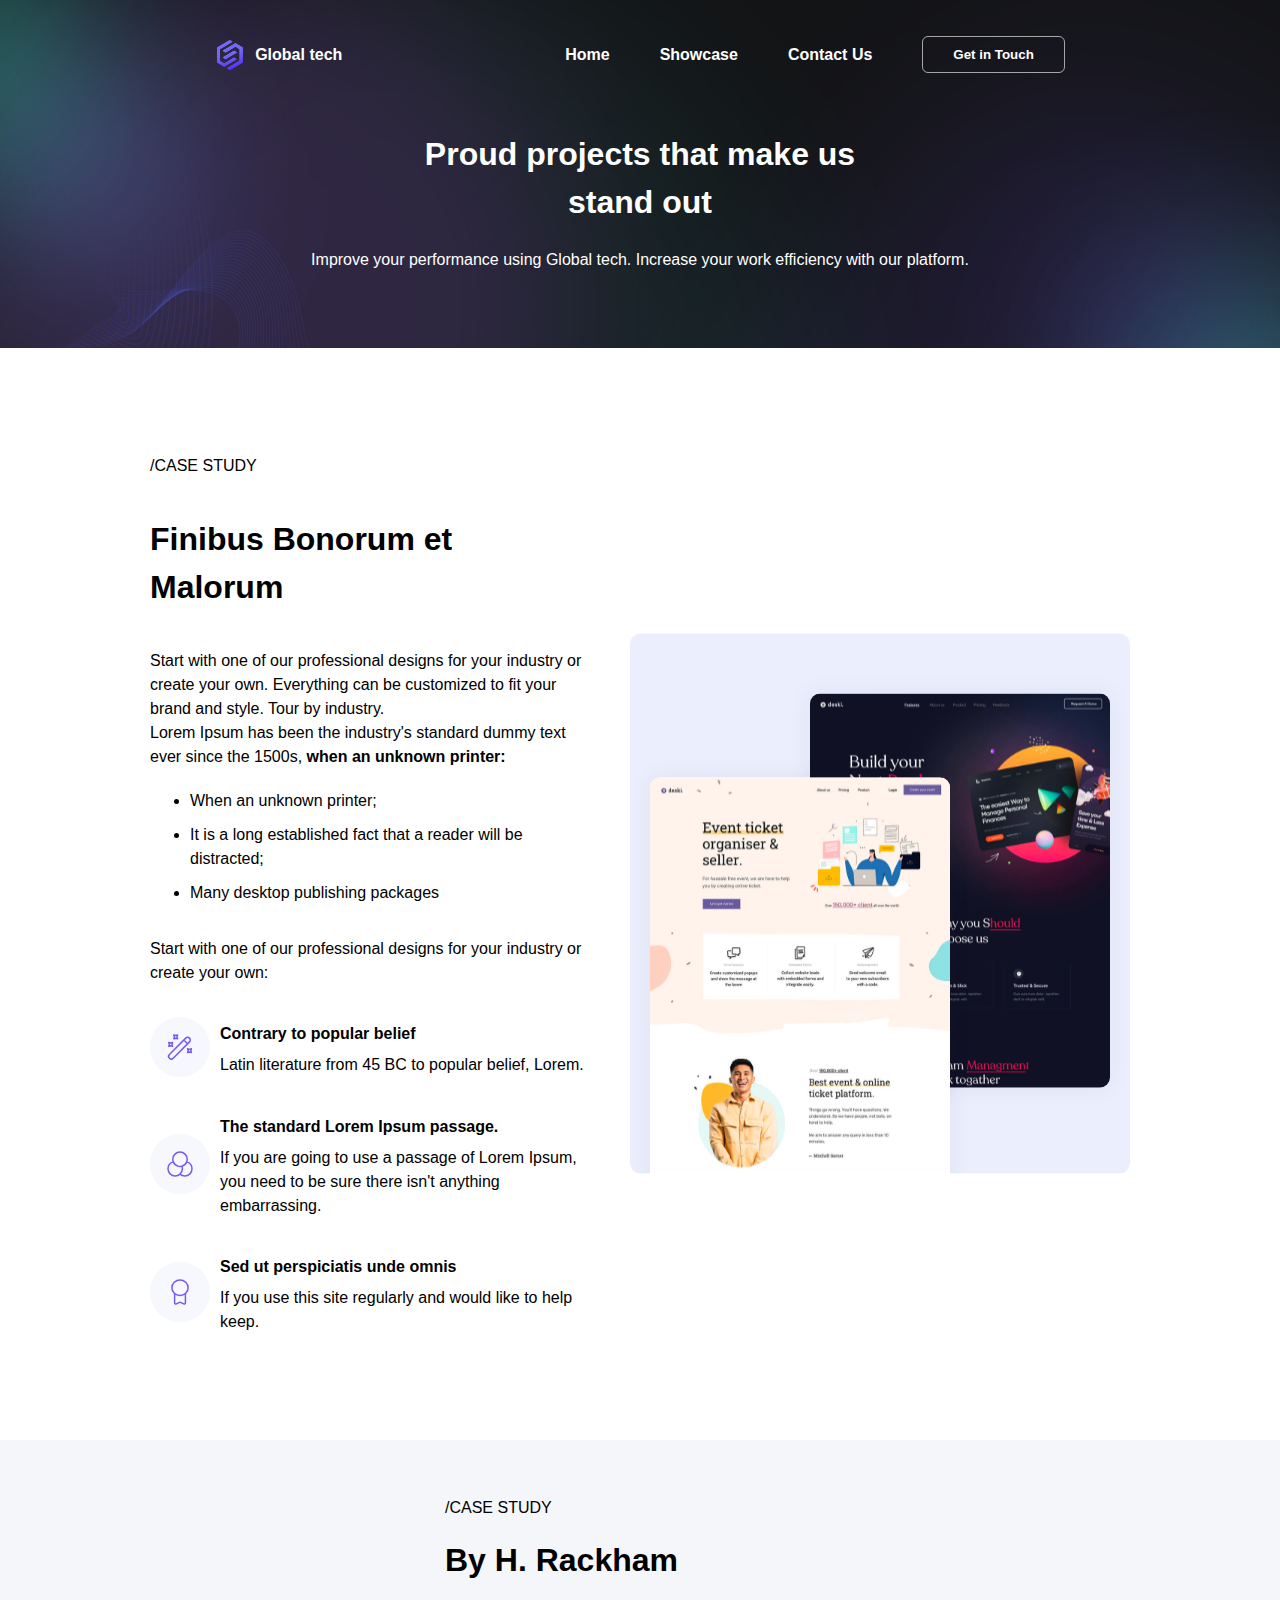
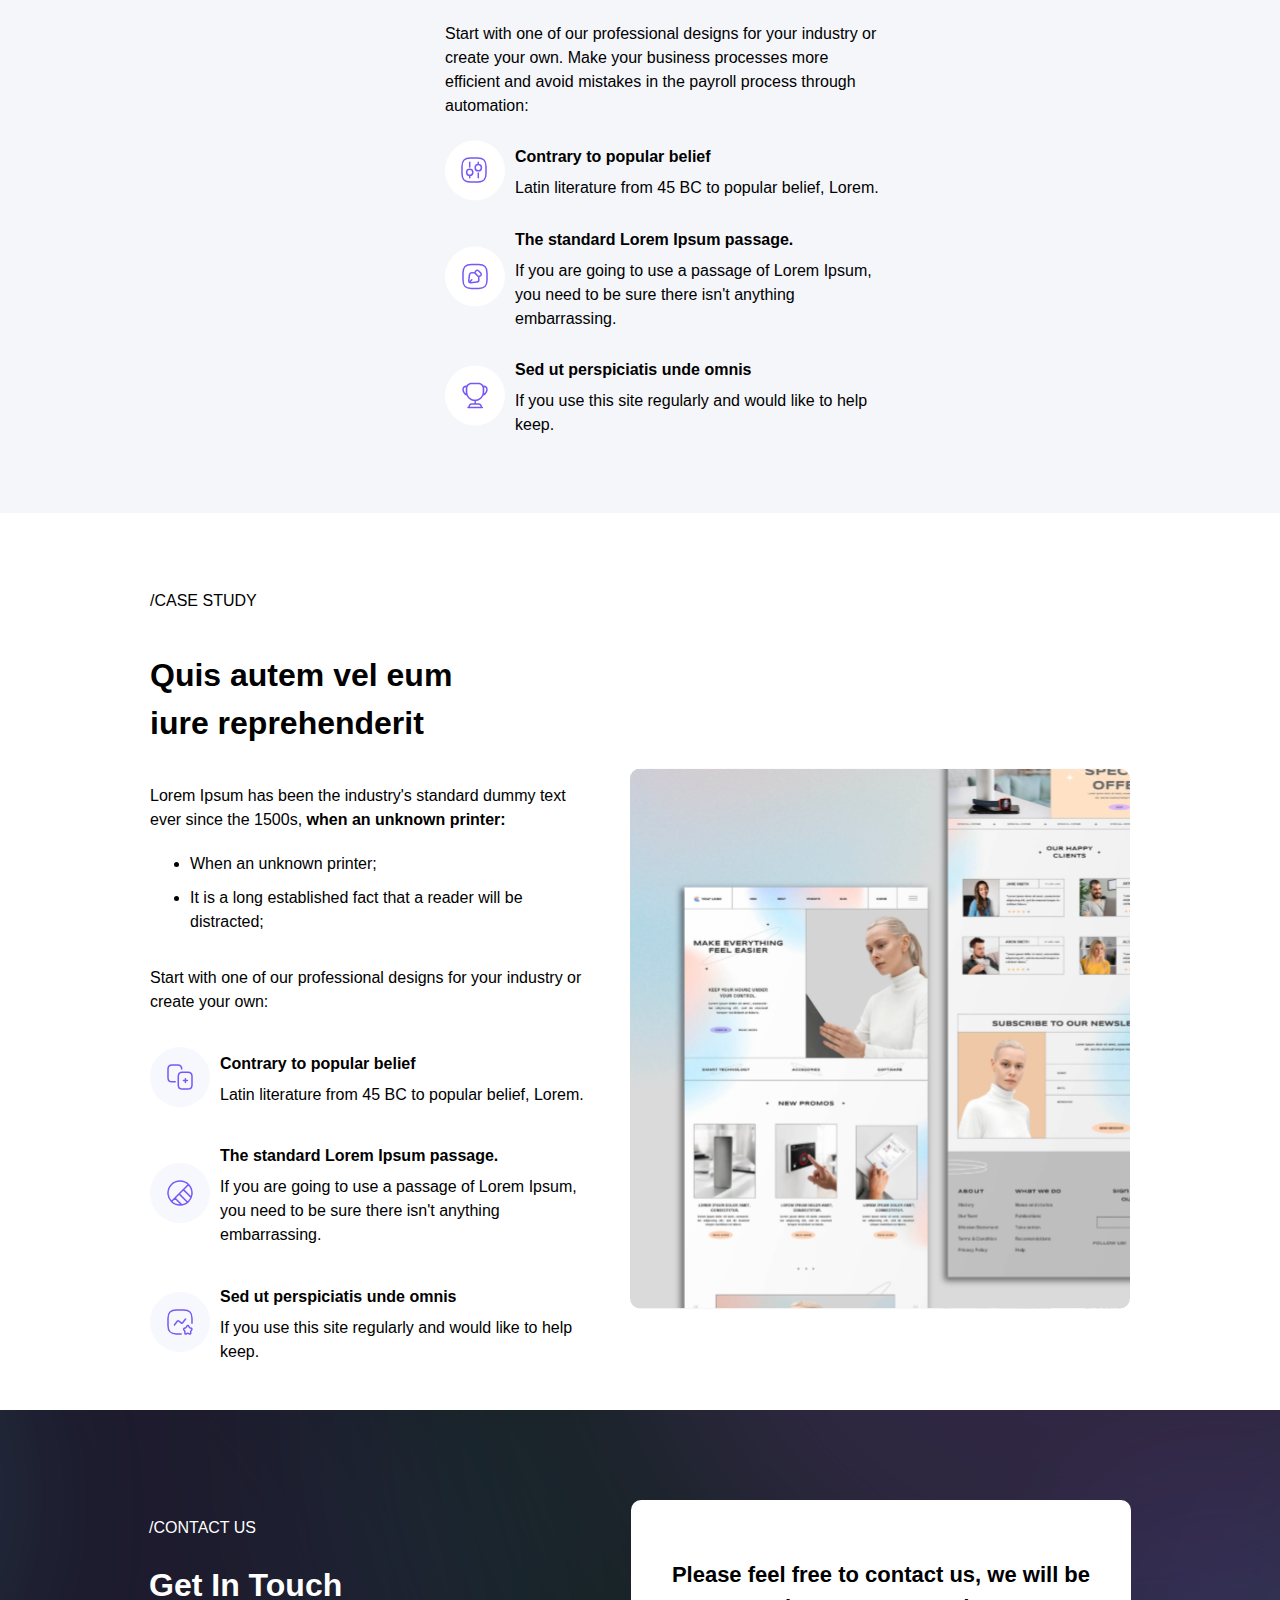
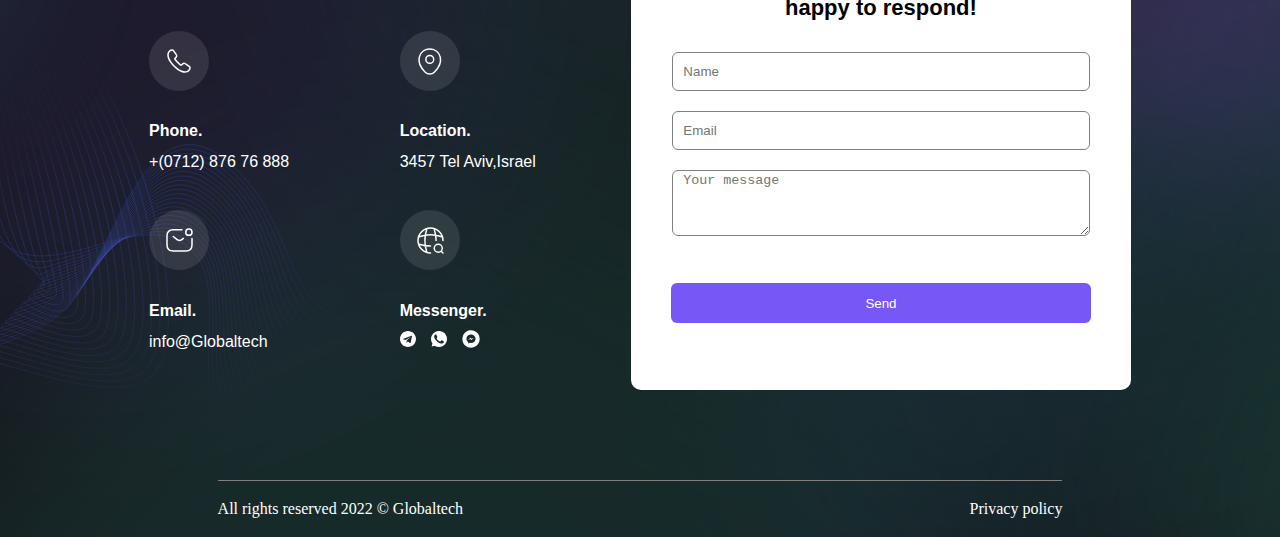
==== showcase.html @ 08240968 "added showcase.html" ====
<!doctype html>
<html lang="en">
<head>
    <meta charset="UTF-8">
    <meta name="viewport"
          content="width=device-width, user-scalable=no, initial-scale=1.0, maximum-scale=1.0, minimum-scale=1.0">
    <meta http-equiv="X-UA-Compatible" content="ie=edge">
    <link rel="stylesheet" href="assets/style.css">
    <title>Global Tech</title>
</head>
<body>
<!--main__page-->
<div class="main ">
    <header class="header">
        <div class="header__logo__icon">
            <div class="header__logo  ">
                <img class="header__logo-svg" src="assets/images/background/logo.svg" alt="logo" />
                <div class="header__logo-text">Global tech</div>
            </div>
            <img class="header__icon" src="assets/images/icons/icon_hamburger.svg" onclick="header__icon()" alt="menu icon">
        </div>

        <nav  class="header__nav">
            <ul id="header__menu" class="header__menu">
                <li class="header__menu__item"><a href="index.html">Home</a></li>
                <li class="header__menu__item" ><a href="showcase.html">Showcase</a></li>
                <li class="header__menu__item">Contact Us</li>
                <li  class="header__menu__item"> <button class="header__button">
                    Get in Touch
                </button></li>
            </ul>

        </nav>
    </header>
     <div class="main__page">
         <div class="main__page__title">
             <h1 >
                 Proud projects that make us stand out
             </h1>
         </div>
         <p class="main__page__text">
             Improve your performance using Global tech. Increase your work efficiency with our platform.
         </p>
     </div>
</div>
<!--case__study__page-->
<div class="case-study">
    <div class="case-study__content__first">
        <p class="case-study__content__first__head"> /CASE STUDY</p>
        <h1 class="case-study__content__first__title">Finibus Bonorum et Malorum</h1>
    </div>
    <div class="case-study__block">
        <div class="case-study__content">
            <div class="case-study__content__text">
                <p>Start with one of our professional designs for your industry or create your own. Everything can be customized to fit your brand and style. Tour by industry.
                    <br>Lorem Ipsum has been the industry's standard dummy text ever since the 1500s, <strong>when an unknown printer:</strong>
                </p>
                <ul>
                    <li>When an unknown printer;</li>
                    <li>It is a long established fact that a reader will be distracted;</li>
                    <li>Many desktop publishing packages</li>
                </ul>
            </div>
            <div class="case-study__content__second">
                <p class="case-study__content__second__text">Start with one of our professional designs for your industry or create your own:</p>
                <div class="case-study__content__second__item">
                    <img class="case-study__icon__svg" src="assets/images/icons/icon_7.svg" alt="icon" />
                    <div class="case-study__content__second__item__text">
                        <h4>Contrary to popular belief</h4>
                        <p>Latin literature from 45 BC to popular belief, Lorem.</p>
                    </div>
                </div>
                <div class="case-study__content__second__item">
                    <img class="case-study__icon__svg" src="assets/images/icons/icon_8.svg" alt="icon" />
                    <div class="case-study__content__second__item__text">
                        <h4>The standard Lorem Ipsum passage.</h4>
                        <p>If you are going to use a passage of Lorem Ipsum, you need to be sure there isn't anything embarrassing.</p>
                    </div>
                </div>
                <div class="case-study__content__second__item">
                    <img class="case-study__icon__svg" src="assets/images/icons/icon_9.svg" alt="icon" />
                    <div class="case-study__content__second__item__text">
                        <h4>Sed ut perspiciatis unde omnis</h4>
                        <p>If you use this site regularly and would like to help keep.</p>
                    </div>
                </div>
            </div>
        </div>
        <div class="case-study__svg">
            <object data="assets/images/pictures/picture_1.svg" type="image/svg+xml"></object>
        </div>
    </div>
</div>
<div class="case-study__2">
    <div class="case-study__2__content__first__mobile">
        <p class="case-study__2__content__first__head"> /CASE STUDY</p>
        <h1 class="case-study__2__content__first__title">By H. Rackham</h1>
    </div>
    <div class="case-study__2__block">
        <div class="case-study__2__svg">
            <object data="assets/images/pictures/picture_3.svg" type="image/svg+xml"></object>
        </div>

        <div class="case-study__2__content">
            <div class="case-study__2__content__first">
                <p class="case-study__2__content__first__head"> /CASE STUDY</p>
                <h1 class="case-study__2__content__first__title">By H. Rackham</h1>
            </div>
            <div class="case-study__2__content__second">
                <p class="case-study__2__content__second__text"> Start with one of our professional designs for your industry or create your own. Make your business processes more efficient and avoid mistakes in the payroll process through automation:</p>
                <div class="case-study__2__content__second__item">
                    <img class="case-study__2__icon__svg" src="assets/images/icons/icon_13.svg" alt="icon" />
                    <div class="case-study__2__content__second__item__text">
                        <h4>Contrary to popular belief</h4>
                        <p>Latin literature from 45 BC to popular belief, Lorem.</p>
                    </div>
                </div>
                <div class="case-study__2__content__second__item">
                    <img class="case-study__2__icon__svg" src="assets/images/icons/icon_14.svg" alt="icon" />
                    <div class="case-study__2__content__second__item__text">
                        <h4>The standard Lorem Ipsum passage.</h4>
                        <p>If you are going to use a passage of Lorem Ipsum, you need to be sure there isn't anything embarrassing.</p>
                    </div>
                </div>
                <div class="case-study__2__content__second__item">
                    <img class="case-study__2__icon__svg" src="assets/images/icons/icon_15.svg" alt="icon" />
                    <div class="case-study__2__content__second__item__text">
                        <h4>Sed ut perspiciatis unde omnis</h4>
                        <p>If you use this site regularly and would like to help keep.</p>
                    </div>
                </div>
            </div>
        </div>

    </div>
</div>
<div class="case-study__3">
    <div class="case-study__3__content__first">
        <p class="case-study__3__content__first__head"> /CASE STUDY</p>
        <h1 class="case-study__3__content__first__title">Quis autem vel eum iure reprehenderit</h1>
    </div>
    <div class="case-study__3__block">
        <div class="case-study__3__content">
            <div class="case-study__3__content__text">
                <p>Lorem Ipsum has been the industry's standard dummy text ever since the 1500s,<strong> when an unknown printer:</strong>
                </p>
                <ul>
                    <li>When an unknown printer;</li>
                    <li>It is a long established fact that a reader will be distracted;</li>
                </ul>
            </div>
            <div class="case-study__3__content__second">
                <p class="case-study__3__content__second__text">Start with one of our professional designs for your industry or create your own:</p>
                <div class="case-study__3__content__second__item">
                    <img class="case-study__3__icon__svg" src="assets/images/icons/icon_10.svg" alt="icon" />
                    <div class="case-study__3__content__second__item__text">
                        <h4>Contrary to popular belief</h4>
                        <p>Latin literature from 45 BC to popular belief, Lorem.</p>
                    </div>
                </div>
                <div class="case-study__3__content__second__item">
                    <img class="case-study__3__icon__svg" src="assets/images/icons/icon_11.svg" alt="icon" />
                    <div class="case-study__3__content__second__item__text">
                        <h4>The standard Lorem Ipsum passage.</h4>
                        <p>If you are going to use a passage of Lorem Ipsum, you need to be sure there isn't anything embarrassing.</p>
                    </div>
                </div>
                <div class="case-study__3__content__second__item">
                    <img class="case-study__3__icon__svg" src="assets/images/icons/icon_12.svg" alt="icon" />
                    <div class="case-study__3__content__second__item__text">
                        <h4>Sed ut perspiciatis unde omnis</h4>
                        <p>If you use this site regularly and would like to help keep.</p>
                    </div>
                </div>
            </div>
        </div>
        <div class="case-study__3__svg">
            <object data="assets/images/pictures/picture_2.svg" type="image/svg+xml"></object>
        </div>
    </div>
</div>
<div class="contact__footer" >
    <div class="contact">
        <div class="contact__content">
            <div class="contact__content__first">
                <p class="contact__content__first__head"> /CONTACT US</p>
                <h1 class="contact__content__first__title">Get In Touch</h1>
            </div>
            <div class="contact__content__second">
                <div class="contact__content__second__item">
                    <img class="contact__icon__svg" src="assets/images/icons/icon_phone.svg" alt="icon" />
                    <div class="contact__content__second__item__text">
                        <h4>Phone.</h4>
                        <p>+(0712) 876 76 888</p>
                    </div>
                </div>
                <div class="contact__content__second__item">
                    <img class="contact__icon__svg" src="assets/images/icons/icon_location.svg" alt="icon" />
                    <div class="contact__content__second__item__text">
                        <h4>Location.</h4>
                        <p>3457 Tel Aviv,Israel</p>
                    </div>
                </div>
                <div class="contact__content__second__item">
                    <img class="contact__icon__svg" src="assets/images/icons/icon_email.svg" alt="icon" />
                    <div class="contact__content__second__item__text">
                        <h4>Email.</h4>
                        <p>info@Globaltech</p>
                    </div>
                </div>
                <div class="contact__content__second__item">
                    <img class="contact__icon__svg" src="assets/images/icons/icon_messenger.svg" alt="icon" />
                    <div class="contact__content__second__item__text">
                        <h4>Messenger.</h4>
                        <div class="contact__content__second__item__icons">
                            <img class="contact__content__second__item__icon__svg" src="assets/images/icons/icon_telegram.svg" alt="icon" />
                            <img class="contact__content__second__item__icon__svg" src="assets/images/icons/icon_whatsapp.svg" alt="icon" />
                            <img class="contact__content__second__item__icon__svg" src="assets/images/icons/icon_facebook.svg" alt="icon" />

                        </div>
                    </div>
                </div>

            </div>
        </div>
        <div class="contact__form">
            <h2 class="contact__form__title">Please feel free to contact us, we will be happy to respond!</h2>
            <div class="contact__form__group">
                <input type="text" id="name" class="contact__form__input" placeholder="Name">
            </div>
            <div class="contact__form__group">
                <input type="email" id="email" class="contact__form__input" placeholder="Email">
            </div>
            <div class="contact__form__group">
                <textarea id="message" class="contact__form__input contact__form__textarea" placeholder="Your message"></textarea>
            </div>
            <button class="contact__form__button">Send</button>
        </div>

    </div>
    <div class="footer__content">
        <div class="footer__content__left">
            <p>All rights reserved 2022 © Globaltech</p>
        </div>
        <div class="footer__content__right">
            <p>Privacy policy</p>
        </div>
    </div>
</div>
<script>
    var headerMenu = document.getElementById("header__menu")
    updateMenuDisplay();
    function header__icon() {
        headerMenu.style.display = headerMenu.style.display === "none" ? "flex" : "none";
    }
    function updateMenuDisplay() {
        if (window.innerWidth <= 768) {
            headerMenu.style.display = "none";
        } else {
            headerMenu.style.display = "flex";
        }
    }
    window.addEventListener("resize", updateMenuDisplay);

</script>
</body>
</html>
---- assets/style.css ----
:root {
    --font-family: "Gilroy", sans-serif;
    color: white;
}

body {
    margin: auto;
    color: white;
    font-weight: 700;
    font-style: normal;
    line-height: 1.5;
}
.header{
    margin-top: 20px;
    display: flex;
    align-items: center;

}
.header__menu__item a {
    color: white;
    text-decoration: none;
}

.header__nav{
    display: flex;
}
.header__icon{
    display: none;
}
.header__nav ul {
    list-style-type: none;
}

.header__menu{
    display: flex;
    gap: 50px;
    flex-wrap: wrap;
    text-align: center;
    align-items: center;
}
.header__logo {
    display: flex;
    gap: 10px;
    height: 30px;
    margin-right: 180px;

}

.header__logo-svg {

    width: 30px;

}

.header__logo-text {
    width: 90px;
    margin: auto;
}

.header__button{
    cursor: pointer;
    border-radius: 6px;
    border: 1px solid rgba(255, 255, 255, 0.62);
    background-color: transparent;
    font-weight: 700;
    padding: 10px 30px 10px 30px ;
    color: white;
}



.header__button:hover {
    color: #4B379E;
    border-color: #4B379E;
}
/*-------------------------------------------------------------------------------------------*/

.banner{
    font-family: var(--font-family);
    background-image: url('images/background/background_main.svg');
    display: flex;
    flex-direction: column;
    flex-wrap: wrap;
    justify-content: center;
    align-items: center;
    background-repeat: no-repeat;
    background-size: cover;
}
.banner__content{
    margin-top: 20px;
    text-align: center;
}
.banner__content__title{
    width: 500px;
    margin: 0 auto;
    text-align: center;
}

.banner__content_text{
    font-weight: normal;
}

.banner__buttons button {
    border: none;
    margin: 30px 30px 50px 30px;
    border-radius: 6px;
    width: 170px;
    height: 40px;

}

.banner__buttons__first{
    cursor: pointer;
    background-color: #7758f6;
    color: white;
}
.banner__buttons__first:hover{
    color: white;
    background-color: #4B379E;

}
.banner__buttons__second{
    cursor: pointer;
    background-color: #585565;
    color: white;

}
.banner__buttons__second:hover{
    border: 1px solid white ;
}
.banner__dashboard__small object{
    display: none;
}
/*-------------------------------------------------------------------------------------------*/

.company__logo {
    display: flex;
    justify-content: center;
    align-items: center;
    overflow: auto; /* Enable scrolling */
}
.company__logo__svg  {
    width: 168px;
    height: 130px;
    max-width: 100%;

}
/*-------------------------------------------------------------------------------------------*/

.features{
    color: black;
    font-family: var(--font-family);
    display: flex;
    justify-content: center;
    align-items: center;
    flex-wrap: wrap;
    background-image: url('images/background/vector1.svg');
    background-repeat: no-repeat;
    padding: 100px;
}
.features__content{
    width: 440px;
    display: flex;
    justify-content: center;
    align-items: center;
    flex-direction: column;
}

.features__content__first__head{
    font-weight: normal;
}
.features__content__first__text{
    font-weight: normal;
}
.features__content__first__title{

    color: black;
}
.features__content__second{
    flex-direction: column;
    display: flex;
    justify-content: center;
    align-items: center;
    font-weight: normal;
}
.features__content__second__item {
    display: flex;
    align-items: center;
    gap: 10px;

}
.features__content__second__item p{

    display: flex;
    gap: 15px;
    margin-top: -14px;
}
.features__phone object{
    width: 80%;
}
/*-------------------------------------------------------------------------------------------*/

.statistics{
    padding: 90px;
    color: white;
    font-family: var(--font-family);
    display: flex;
    flex-direction: column;
    justify-content: center;
    align-items: center;
    flex-wrap: wrap;
    background-image: url('images/background/background_statistics.svg');
    background-repeat: no-repeat;
    background-size: cover;
}
.statistics__content{
    text-align: center;

}
.statistics__content__title{
    width: 80%;
    margin: auto;
}
.statistics__content_text{
    font-weight: normal;
    width: 60%;
    margin: auto;
}

.statistics__content_text_2{
    font-weight: normal;
    width: 60%;
    margin: auto;
}
.statistics__content__icons{
    margin-top: 40px;
    display: flex;
    gap: 20px;
    flex-wrap: wrap;
    justify-content: center;
}
.statistics__content__icons__item{
    display: flex;
    gap: 20px;
}
.statistics__content__second__item__text__small{
    margin-top: -14px;
    font-weight: normal
}
/*-------------------------------------------------------------------------------------------*/

.data-analysis{
    padding: 90px;
    color: black;
    font-family: var(--font-family);
    display: flex;
    justify-content: center;
    align-items: center;
    flex-wrap: wrap;
    background-image: url('images/background/vector4.svg');
    background-repeat: no-repeat;
    background-position: right;
}

.data-analysis__content {
    width: 440px;
    display: flex;
    justify-content: center;

    flex-direction: column;
    align-items: flex-start
}

.data-analysis__content__first {
    width: 330px;
}

.data-analysis__content__first__head {
    font-weight: normal;
}

.data-analysis__content__first__title {
    color: black;
}

.data-analysis__content__second {
    flex-direction: column;
    display: flex;
    justify-content: center;
    font-weight: normal;
}

.data-analysis__content__second__item {
    display: flex;
    align-items: center;
    gap: 10px;
}
.data-analysis__content__second__item__text p {
    margin-top: -14px;
}
/*-------------------------------------------------------------------------------*/
.main{
    font-family: var(--font-family);
    background-image: url('images/background/background_main.svg');
    display: flex;
    flex-direction: column;
    flex-wrap: wrap;
    justify-content: center;
    align-items: center;
    background-repeat: no-repeat;
    background-size: cover;
}
.main__page{
    margin-top: 20px;
    text-align: center;
    margin-bottom: 60px;
}
.main__page__title{
    width: 500px;
    margin: 0 auto;
    text-align: center;
}

.main__page__text{
    font-weight: normal;
}
/*---------------------------------------------------------------------------*/
.case-study{
    align-content: center;
    padding: 90px;
    color: black;
    font-family: var(--font-family);
    display: flex;
    justify-content: center;
    align-items: flex-start;
    flex-wrap: wrap;
    flex-direction: column;
}

.case-study__content {
    width: 440px;
    display: flex;
    justify-content: center;
    align-items: flex-start;
    flex-direction: column;
}
.case-study__block{
    display: flex;

}
.case-study__content__first {
    width: 330px;
    display: flex;
    flex-direction: column
}

.case-study__content__first__head {
    font-weight: normal;
}

.case-study__content__first__title {
    color: black;
}

.case-study__content__second {
    flex-direction: column;
    display: flex;
    justify-content: center;
    font-weight: normal;
}

.case-study__content__second__item {
    display: flex;
    align-items: center;
    gap: 10px;
}
.case-study__content__text{
    font-weight: normal;
}
.case-study__content__second__item__text p {
    margin-top: -14px;
}
.case-study__svg object{
    margin-left: 40px;

}
.case-study__content__text p {
    margin-bottom: 20px;
}
.case-study__content__text ul li{
    margin-bottom: 10px;
}
/*----------------------------------------------*/
.case-study__2{

    align-content: center;
    color: black;
    font-family: var(--font-family);
    display: flex;
    justify-content: center;
    align-items: flex-end;
    flex-wrap: wrap;
    flex-direction: column;
    margin-bottom: 30px;
    background-size: cover;
    background-image: url('images/background/background_case_study2.svg');
    background-repeat: no-repeat;
}

.case-study__2__content {
    margin-top: -20px;
    width: 440px;
    display: flex;
    justify-content: flex-end;
    align-items: flex-start;
    flex-direction: column;
}
.case-study__2__content__first__mobile{
    display: none;
}
.case-study__2__block{
    margin: 60px;
    display: flex;
    gap: 50px;
}
.case-study__2__content__first {
    width: 330px;
    display: flex;
    flex-direction: column;
    margin-right: 110px;
}

.case-study__2__content__first__head {
    font-weight: normal;
}

.case-study__2__content__first__title {
    margin-top: 0;
    color: black;
}

.case-study__2__content__second {
    flex-direction: column;
    display: flex;
    justify-content: center;
    font-weight: normal;
}

.case-study__2__content__second__item {
    display: flex;
    align-items: center;
    gap: 10px;
    margin-top: -10px;
}
.case-study__2__content__text{
    font-weight: normal;
}
.case-study__2__content__second__item__text p {
    margin-top: -14px;
}

.case-study__2__content__text p {
    margin-bottom: 20px;
}
.case-study__2__content__text ul li{
    margin-bottom: 10px;
}
/*---------------------------------------------------------------------------*/
.case-study__3{
    align-content: center;
    margin-top: 60px;
    color: black;
    font-family: var(--font-family);
    display: flex;
    justify-content: center;
    align-items: flex-start;
    flex-wrap: wrap;
    flex-direction: column;
    margin-bottom: 30px;
}

.case-study__3__content {
    width: 440px;
    display: flex;
    justify-content: center;
    align-items: flex-start;
    flex-direction: column;
}
.case-study__3__block{
    display: flex;

}
.case-study__3__content__first {
    width: 330px;
    display: flex;
    flex-direction: column
}

.case-study__3__content__first__head {
    font-weight: normal;
}

.case-study__3__content__first__title {
    color: black;
}

.case-study__3__content__second {
    flex-direction: column;
    display: flex;
    justify-content: center;
    font-weight: normal;
}

.case-study__3__content__second__item {
    display: flex;
    align-items: center;
    gap: 10px;
}
.case-study__3__content__text{
    font-weight: normal;
}
.case-study__3__content__second__item__text p {
    margin-top: -14px;
}
.case-study__3__svg object{
    margin-left: 40px;

}
.case-study__3__content__text p {
    margin-bottom: 20px;
}
.case-study__3__content__text ul li{
    margin-bottom: 10px;
}
/*-------------------------------------------------------------------------------------------*/

.contact__footer{
    background-image: url('images/background/background_contact.svg');
    background-repeat: no-repeat;
    background-size: cover;
}
.contact{

    padding: 90px;
    font-family: var(--font-family);
    display: flex;
    justify-content: center;

    flex-wrap: wrap;
    margin: auto;

}
.contact__content__second{
    display: flex;
    flex-wrap: wrap;
    justify-content: space-between;
}
.contact__content__second__item {
    width: 48%; /* Adjust the width as needed */
    margin-bottom: 20px; /* Adjust the margin as needed */
}
.contact__content__second__item__text p {
    font-weight: normal;
    margin-top: -14px;
}
.contact__content__second__item__icons{

    display: flex;
    gap: 15px;
    margin-top: -14px;
}
.footer__content {
    border-top: 1px solid gray;
    width: 66%;
    margin: auto;
    display: flex;
    justify-content: space-between;
    align-items: center;
    font-weight: normal;
}

.footer__content__links {
    /* Styles for links or other content in the footer */
}

.footer__content__left {
    text-align: left;
}

.footer__content__right {
    text-align: right;
}

.contact__form {
    text-align: center;
    color: black;
    width: 420px;
    padding: 40px 40px 60px;
    border-radius: 10px;
    background-color: #fff;
}
.contact__form__title{
    font-size: 22px;
}
.contact__content__first__head{
    font-weight: normal;
}
.contact__form__input{
    width: 96%;
    height: 35px;
    margin: 10px 0 10px;
    border-radius: 6px;
    border: solid 1px grey;
    padding-left: 10px;

}
.contact__form__input:focus {
    border-color: #7758f6;
}
.contact__form__textarea {
    min-width: 96%;
    max-width: 96%;
    min-height: 60px;
    max-height: 200px;
    margin: 10px 0 10px;
    border-radius: 6px;
    border: solid 1px gray;
}
.contact__form__input:focus {
    outline: none;
    border: solid 1px #7758f6;
}

.contact__form__button {
    cursor: pointer;
    margin-top: 30px;
    color: white;
    border: none;
    height: 40px;
    width: 100%;
    border-radius: 6px;
    background-color: #7758f6;
}
.contact__form__button:hover {
    color: white;
    background-color: #4B379E;
}
/*-------------------------------------------------------------------------------------------*/

@media only screen and (max-width: 768px) {

    .header {
        width: 90%;
        margin-left: 15px;
        flex-direction: column;
        align-items: start;
        justify-content: flex-start;
    }

    .header__nav {
        margin-top: 20px;
        flex-direction: column;
        align-items: start;
        text-align: left;
    }

    .header__menu {
        align-items: flex-start;
        flex-direction: column;
        gap: 20px;
        display: flex;
        padding-left: 0;
    }

    .header__logo__icon {
        width: 100%;
        align-items: center;
        display: flex;
        justify-content: space-between;

    }

    .header__icon {
        display: block;
        margin-left: auto;
    }

    .header__logo {
        margin-right: 0;
    }

    /*-------------------------------------------------------------------------------------------*/
    .banner {
        font-size: 14px;
        align-items: center;
        height: auto;
        text-align: center;
    }

    .banner__content__title {
        width: auto;
        margin: 0 auto;

    }

    .banner__content_text {
        width: 80%;
        margin: 0 auto;
        text-align: center;
    }

    .banner__buttons {
        margin: 20px;
    }

    .banner__buttons button {
        width: 100%;
        margin: 10px;
    }

    .banner__dashboard object {
        display: none;
    }

    .banner__dashboard__small {
        margin-left: 30px;
    }

    .banner__dashboard__small object {

        display: block;
        width: 100%; /* Set the desired width */
        height: 100%; /* Set the desired height */
    }

    /*-------------------------------------------------------------------------------------------*/
    .features {
        flex-direction: column-reverse;
        background-image: none;
        padding: 30px 0 0 0;
    }
    .features__content__first__title{
        margin: auto;
        text-align: center;
    }
    .features__content__first__head {
        display: none;
    }

    .features__phone object {
        width: 80%; /* Set the desired width */
        margin-left: 30px;
    }

    .features__content {
        font-size: 14px;
        width: 80%;
    }

    /*-------------------------------------------------------------------------------------------*/
    .statistics {
        font-size: 14px;
        padding: 30px 0 0 0;
    }

    .statistics__content_text {
        display: none;
    }

    .statistics__content__icons{
        justify-content: flex-end;
        margin-top: 20px;
        gap: 0;
        margin-bottom: 20px;
    }
    .statistics__content__title {
        font-size: 12px;
        width: 85%;
    }
    .statistics__content_text2{
        font-weight: normal;
        max-width: 60%;
        margin: auto;
    }
    .statistics__content__second__item__text{
        font-size: 12px;
    }
    .statistics__icon__svg{
        width: 30%;
    }
    .statistics__content__second__item__text__small{
        width: 80%;
    }
    /*-------------------------------------------*/
    .data-analysis{
        font-size: 14px;
        padding: 30px 0 0 0;

    }
    .data-analysis__content__first__head{
        display: none;
    }
    .data-analysis__content__first__title{
        text-align: center;
    }
    .data-analysis__content__second__item{
        width: 90%;
        margin: auto;
    }

    .data-analysis__content__second__item img{
        width: 50px;
    }
    .data-analysis__svg object{
        margin: 20px 0 20px 0 ;

        width: 80%;
    }
    /*----------------------------------------------------------------------------------------------*/
    .main {
        font-size: 14px;
        align-items: center;
        height: auto;
        text-align: center;
    }

    .main__page__title {
        width: auto;
        margin: 0 auto;

    }

    .main__page_text {
        width: 80%;
        margin: 0 auto;
        text-align: center;
    }
    /*----------------------------------------------------------------------------------------*/
    .case-study{
        font-size: 14px;
        padding: 30px 0 0 0;

    }
    .case-study__block{
        flex-direction: column;
        display: flex;
        margin: auto;
    }
    .case-study__content{
        width: auto;
        order: 2;

    }
    .case-study__content__first{
        margin: auto;
    }
    .case-study__svg {
        order: 1;
    }
    .case-study__svg object{
        width: 80%;
        text-align: center;
        margin-bottom: 20px;
    }
    .case-study__content__text  {
        width: 90%;
        margin: auto;
    }

    .case-study__content__first__head{
        display: none;
    }
    .case-study__content__first__title{
        text-align: center;
    }
    .case-study__content__second__item{
        width: 90%;
        margin: auto;
    }

    .case-study__content__second__item img{
        width: 50px;
    }

    .case-study__content__second__text{
        width: 90%;
        margin: auto;
    }
    /*---------------------------------------------------------*/
    .case-study__2{
        font-size: 14px;
        padding: 30px 0 0 0;

    }
    .case-study__2__block{
        flex-direction: column;
        display: flex;
        margin: auto;
    }
    .case-study__2__content{
        width: auto;
        order: 2;
        margin-bottom: 40px;
    }
    .case-study__2__content__first{
        display: none;
        margin: auto;
    }
    .case-study__2__svg {
        display: flex;
        justify-content: center;
        order: 1;
    }
    .case-study__2__svg object{

        width: 80%;
        text-align: center;

    }
    .case-study__2__content__first__mobile{
        margin: auto;
        display: block;
    }
    .case-study__2__content__text  {
        width: 90%;
        margin: auto;
    }

    .case-study__2__content__first__head{
        display: none;
    }


    .case-study__2__content__second__item{
        width: 90%;
        margin: auto;
    }

    .case-study__2__content__second__item img{
        width: 50px;
    }

    .case-study__2__content__second__text{
        width: 90%;
        margin: auto;
    }
    /*------------------------------------------------------*/
    .case-study__3{
        font-size: 14px;
        margin-top: 0;

    }
    .case-study__3__block{
        flex-direction: column;
        display: flex;
        margin: auto;
    }
    .case-study__3__content{
        width: auto;
        order: 2;
        margin-bottom: 40px;
    }
    .case-study__3__content__first{
        margin: auto;
    }
    .case-study__3__svg {
        order: 1;
    }
    .case-study__3__svg object{
        width: 80%;
        text-align: center;
        margin-bottom: 20px;
    }
    .case-study__3__content__text  {
        width: 90%;
        margin: auto;
    }

    .case-study__3__content__first__head{
        display: none;
    }
    .case-study__3__content__first__title{
        text-align: center;
    }
    .case-study__3__content__second__item{
        width: 90%;
        margin: auto;
    }

    .case-study__3__content__second__item img{
        width: 50px;
    }

    .case-study__3__content__second__text{
        width: 90%;
        margin: auto;
    }
/* -----------------------------------------------------------------------------------   */
    .contact{

        font-size: 14px;
        padding: 30px 0 0 0;
    }
    .contact__content{
        width: 80%;
    }
    .contact__content__first__head{
        display: none;
    }
    .contact__content__first__title{
        text-align: center;
    }
    .contact__content__second{
        flex-direction: column;
        margin-bottom: 30px;
    }
    .contact__content__second__item{
        display: flex;
        gap: 20px;
        width: 100%;
    }
    .contact__content__second__item__text h4{
        display: flex;
    }
    .contact__form{
        width: 80%;
        padding: 15px 15px 35px;
    }
    .contact__form__input{
        width: 92%;
    }
    .contact__form__textarea{
        min-width: 92%;
        max-width: 92%;
    }
    .contact__form__button{
        margin-top: 20px;
    }
    .footer__content{
        font-size: 14px;
        margin-top: 65px;
        width: 100%;
        height: 80%;
        font-weight: normal;
        flex-direction: column;
    }
    .footer__content__right{

        margin-top: -20px;
    }
}
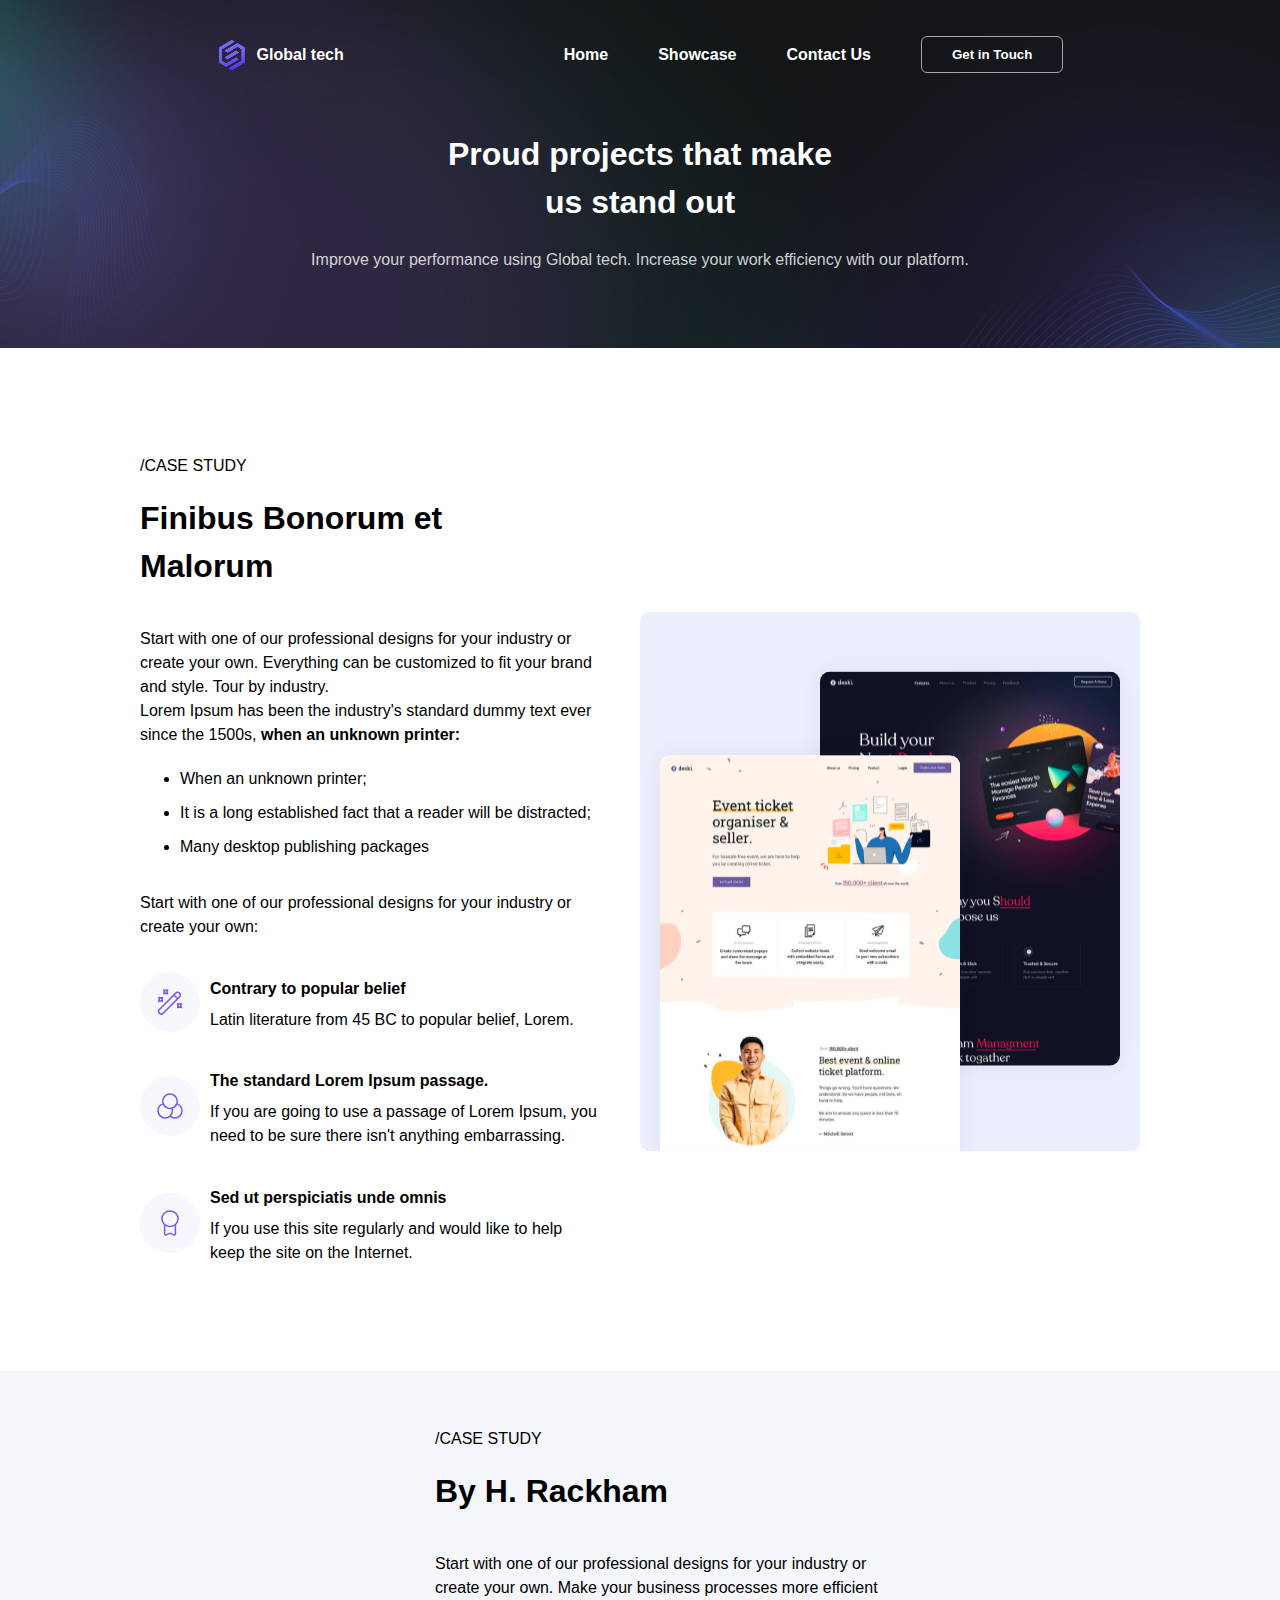
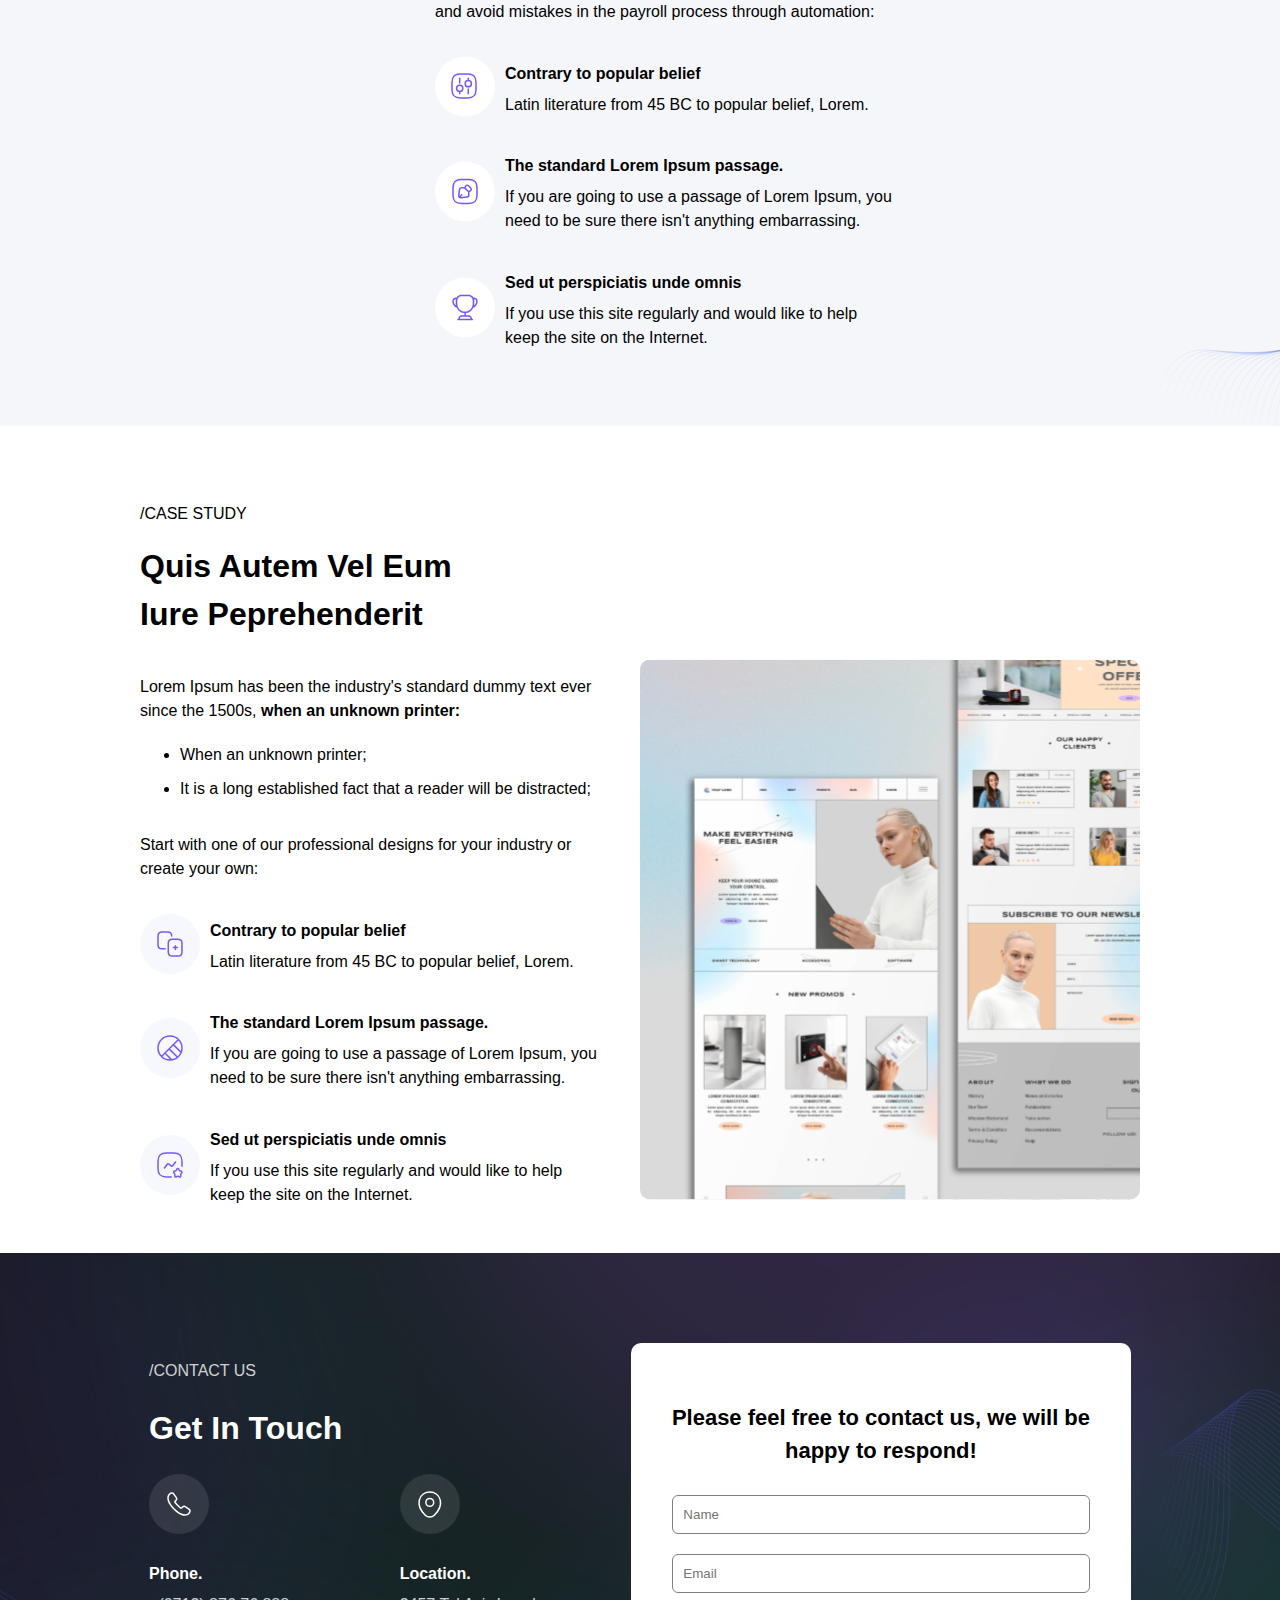
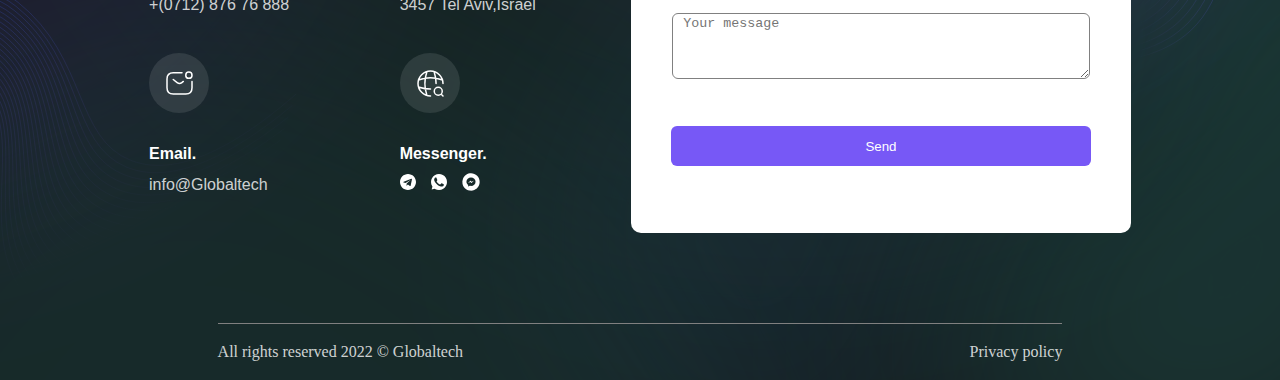
==== commit ab96bc61: "updated" ====
--- a/showcase.html
+++ b/showcase.html
@@ -81,7 +81,7 @@
                     <img class="case-study__icon__svg" src="assets/images/icons/icon_9.svg" alt="icon" />
                     <div class="case-study__content__second__item__text">
                         <h4>Sed ut perspiciatis unde omnis</h4>
-                        <p>If you use this site regularly and would like to help keep.</p>
+                        <p>If you use this site regularly and would like to help keep the site on the Internet.</p>
                     </div>
                 </div>
             </div>
@@ -126,7 +126,7 @@
                     <img class="case-study__2__icon__svg" src="assets/images/icons/icon_15.svg" alt="icon" />
                     <div class="case-study__2__content__second__item__text">
                         <h4>Sed ut perspiciatis unde omnis</h4>
-                        <p>If you use this site regularly and would like to help keep.</p>
+                        <p>If you use this site regularly and would like to help keep the site on the Internet.</p>
                     </div>
                 </div>
             </div>
@@ -137,7 +137,7 @@
 <div class="case-study__3">
     <div class="case-study__3__content__first">
         <p class="case-study__3__content__first__head"> /CASE STUDY</p>
-        <h1 class="case-study__3__content__first__title">Quis autem vel eum iure reprehenderit</h1>
+        <h1 class="case-study__3__content__first__title">Quis Autem Vel Eum Iure Peprehenderit</h1>
     </div>
     <div class="case-study__3__block">
         <div class="case-study__3__content">
@@ -169,7 +169,7 @@
                     <img class="case-study__3__icon__svg" src="assets/images/icons/icon_12.svg" alt="icon" />
                     <div class="case-study__3__content__second__item__text">
                         <h4>Sed ut perspiciatis unde omnis</h4>
-                        <p>If you use this site regularly and would like to help keep.</p>
+                        <p>If you use this site regularly and would like to help keep the site on the Internet.</p>
                     </div>
                 </div>
             </div>
--- a/assets/style.css
+++ b/assets/style.css
@@ -53,7 +53,7 @@
 }
 
 .header__logo-text {
-    width: 90px;
+
     margin: auto;
 }
 
@@ -78,6 +78,7 @@
 .banner{
     font-family: var(--font-family);
     background-image: url('images/background/background_main.svg');
+    background-position: center;
     display: flex;
     flex-direction: column;
     flex-wrap: wrap;
@@ -97,12 +98,16 @@
 }
 
 .banner__content_text{
-    font-weight: normal;
-}
-
+    color: rgb(255 255 255 / 80%);
+    font-weight: normal;
+}
+.banner__buttons{
+    display: flex;
+    gap: 35px;
+}
 .banner__buttons button {
     border: none;
-    margin: 30px 30px 50px 30px;
+    margin: 30px 0 50px 0;
     border-radius: 6px;
     width: 170px;
     height: 40px;
@@ -131,6 +136,11 @@
 .banner__dashboard__small object{
     display: none;
 }
+.banner__dashboard object{
+    width: 65%;
+    display: flex;
+    margin: auto;
+}
 /*-------------------------------------------------------------------------------------------*/
 
 .company__logo {
@@ -155,11 +165,12 @@
     align-items: center;
     flex-wrap: wrap;
     background-image: url('images/background/vector1.svg');
+
     background-repeat: no-repeat;
     padding: 100px;
 }
 .features__content{
-    width: 440px;
+    width: 460px;
     display: flex;
     justify-content: center;
     align-items: center;
@@ -170,12 +181,14 @@
     font-weight: normal;
 }
 .features__content__first__text{
+    width: 80%;
     font-weight: normal;
 }
 .features__content__first__title{
-
+    width: 80%;
     color: black;
 }
+
 .features__content__second{
     flex-direction: column;
     display: flex;
@@ -196,7 +209,7 @@
     margin-top: -14px;
 }
 .features__phone object{
-    width: 80%;
+    width: 90%;
 }
 /*-------------------------------------------------------------------------------------------*/
 
@@ -210,6 +223,7 @@
     align-items: center;
     flex-wrap: wrap;
     background-image: url('images/background/background_statistics.svg');
+    background-position: center;
     background-repeat: no-repeat;
     background-size: cover;
 }
@@ -222,14 +236,16 @@
     margin: auto;
 }
 .statistics__content_text{
+    color: rgb(255 255 255 / 80%);
     font-weight: normal;
     width: 60%;
     margin: auto;
 }
 
 .statistics__content_text_2{
-    font-weight: normal;
-    width: 60%;
+    color: rgb(255 255 255 / 80%);
+    font-weight: normal;
+    width: 75%;
     margin: auto;
 }
 .statistics__content__icons{
@@ -244,6 +260,7 @@
     gap: 20px;
 }
 .statistics__content__second__item__text__small{
+    color: rgb(255 255 255 / 80%);
     margin-top: -14px;
     font-weight: normal
 }
@@ -259,11 +276,11 @@
     flex-wrap: wrap;
     background-image: url('images/background/vector4.svg');
     background-repeat: no-repeat;
-    background-position: right;
+    background-position: right top;
 }
 
 .data-analysis__content {
-    width: 440px;
+    width: 460px;
     display: flex;
     justify-content: center;
 
@@ -271,9 +288,7 @@
     align-items: flex-start
 }
 
-.data-analysis__content__first {
-    width: 330px;
-}
+
 
 .data-analysis__content__first__head {
     font-weight: normal;
@@ -301,7 +316,8 @@
 /*-------------------------------------------------------------------------------*/
 .main{
     font-family: var(--font-family);
-    background-image: url('images/background/background_main.svg');
+    background-image: url('images/background/background_main2.svg');
+    background-position: center;
     display: flex;
     flex-direction: column;
     flex-wrap: wrap;
@@ -316,13 +332,14 @@
     margin-bottom: 60px;
 }
 .main__page__title{
-    width: 500px;
+    width: 430px;
     margin: 0 auto;
     text-align: center;
 }
 
 .main__page__text{
     font-weight: normal;
+    color: rgb(255 255 255 / 80%);
 }
 /*---------------------------------------------------------------------------*/
 .case-study{
@@ -338,7 +355,7 @@
 }
 
 .case-study__content {
-    width: 440px;
+    width: 460px;
     display: flex;
     justify-content: center;
     align-items: flex-start;
@@ -349,7 +366,7 @@
 
 }
 .case-study__content__first {
-    width: 330px;
+    width: 350px;
     display: flex;
     flex-direction: column
 }
@@ -359,6 +376,7 @@
 }
 
 .case-study__content__first__title {
+    margin-top: 0;
     color: black;
 }
 
@@ -405,11 +423,12 @@
     background-size: cover;
     background-image: url('images/background/background_case_study2.svg');
     background-repeat: no-repeat;
+    background-position: center;
 }
 
 .case-study__2__content {
     margin-top: -20px;
-    width: 440px;
+    width: 460px;
     display: flex;
     justify-content: flex-end;
     align-items: flex-start;
@@ -424,7 +443,7 @@
     gap: 50px;
 }
 .case-study__2__content__first {
-    width: 330px;
+    width: 350px;
     display: flex;
     flex-direction: column;
     margin-right: 110px;
@@ -436,6 +455,7 @@
 
 .case-study__2__content__first__title {
     margin-top: 0;
+
     color: black;
 }
 
@@ -450,7 +470,7 @@
     display: flex;
     align-items: center;
     gap: 10px;
-    margin-top: -10px;
+    margin-top: 0;
 }
 .case-study__2__content__text{
     font-weight: normal;
@@ -480,7 +500,7 @@
 }
 
 .case-study__3__content {
-    width: 440px;
+    width: 460px;
     display: flex;
     justify-content: center;
     align-items: flex-start;
@@ -491,7 +511,7 @@
 
 }
 .case-study__3__content__first {
-    width: 330px;
+    width: 350px;
     display: flex;
     flex-direction: column
 }
@@ -501,6 +521,7 @@
 }
 
 .case-study__3__content__first__title {
+    margin-top: 0;
     color: black;
 }
 
@@ -536,6 +557,7 @@
 
 .contact__footer{
     background-image: url('images/background/background_contact.svg');
+    background-position: center;
     background-repeat: no-repeat;
     background-size: cover;
 }
@@ -560,6 +582,7 @@
     margin-bottom: 20px; /* Adjust the margin as needed */
 }
 .contact__content__second__item__text p {
+    color: rgb(255 255 255 / 80%);
     font-weight: normal;
     margin-top: -14px;
 }
@@ -570,6 +593,7 @@
     margin-top: -14px;
 }
 .footer__content {
+    color: rgb(255 255 255 / 80%);
     border-top: 1px solid gray;
     width: 66%;
     margin: auto;
@@ -603,6 +627,7 @@
     font-size: 22px;
 }
 .contact__content__first__head{
+    color: rgb(255 255 255 / 80%);
     font-weight: normal;
 }
 .contact__form__input{
@@ -648,7 +673,9 @@
 /*-------------------------------------------------------------------------------------------*/
 
 @media only screen and (max-width: 768px) {
-
+    :root{
+        font-size: 15px;
+    }
     .header {
         width: 90%;
         margin-left: 15px;
@@ -691,14 +718,14 @@
 
     /*-------------------------------------------------------------------------------------------*/
     .banner {
-        font-size: 14px;
+        
         align-items: center;
         height: auto;
         text-align: center;
     }
 
     .banner__content__title {
-        width: auto;
+        width: 85%;
         margin: 0 auto;
 
     }
@@ -710,27 +737,30 @@
     }
 
     .banner__buttons {
+
+        display: flex;
+        flex-direction: column;
+        gap: 0;
+        width: 80%;
         margin: 20px;
     }
 
     .banner__buttons button {
         width: 100%;
-        margin: 10px;
+        margin: 10px 0 10px 0;
     }
 
     .banner__dashboard object {
         display: none;
-    }
-
-    .banner__dashboard__small {
-        margin-left: 30px;
-    }
+
+    }
+
+
 
     .banner__dashboard__small object {
-
+        width: 100%;
         display: block;
-        width: 100%; /* Set the desired width */
-        height: 100%; /* Set the desired height */
+
     }
 
     /*-------------------------------------------------------------------------------------------*/
@@ -740,6 +770,7 @@
         padding: 30px 0 0 0;
     }
     .features__content__first__title{
+        width: 90%;
         margin: auto;
         text-align: center;
     }
@@ -753,17 +784,27 @@
     }
 
     .features__content {
-        font-size: 14px;
-        width: 80%;
-    }
-
+        
+        width: 90%;
+    }
+    .features__content__first__text{
+        margin: auto;
+        text-align: center;
+        width: 100%;
+    }
+    .features__phone{
+        margin-bottom: 40px;
+        display: flex;
+        justify-content: center;
+    }
     /*-------------------------------------------------------------------------------------------*/
     .statistics {
-        font-size: 14px;
+        
         padding: 30px 0 0 0;
     }
 
     .statistics__content_text {
+
         display: none;
     }
 
@@ -793,9 +834,13 @@
     }
     /*-------------------------------------------*/
     .data-analysis{
-        font-size: 14px;
+        
         padding: 30px 0 0 0;
 
+    }
+    .data-analysis__content{
+        display: flex;
+        align-items: center;
     }
     .data-analysis__content__first__head{
         display: none;
@@ -811,19 +856,25 @@
     .data-analysis__content__second__item img{
         width: 50px;
     }
+    .data-analysis__svg{
+        display: flex;
+        justify-content: center;
+    }
     .data-analysis__svg object{
-        margin: 20px 0 20px 0 ;
+        margin: 20px 0 40px 0 ;
 
         width: 80%;
     }
     /*----------------------------------------------------------------------------------------------*/
     .main {
-        font-size: 14px;
+        
         align-items: center;
         height: auto;
         text-align: center;
     }
-
+    .main__page{
+        width: 90%;
+    }
     .main__page__title {
         width: auto;
         margin: 0 auto;
@@ -837,7 +888,7 @@
     }
     /*----------------------------------------------------------------------------------------*/
     .case-study{
-        font-size: 14px;
+        
         padding: 30px 0 0 0;
 
     }
@@ -851,16 +902,19 @@
         order: 2;
 
     }
-    .case-study__content__first{
+    .case-study__content__first {
+        width: 75%;
         margin: auto;
     }
     .case-study__svg {
         order: 1;
     }
     .case-study__svg object{
-        width: 80%;
-        text-align: center;
-        margin-bottom: 20px;
+        display: flex;
+        width: 90%;
+        margin: auto;
+        text-align: center;
+        padding-bottom: 20px;
     }
     .case-study__content__text  {
         width: 90%;
@@ -888,7 +942,7 @@
     }
     /*---------------------------------------------------------*/
     .case-study__2{
-        font-size: 14px;
+        
         padding: 30px 0 0 0;
 
     }
@@ -902,7 +956,7 @@
         order: 2;
         margin-bottom: 40px;
     }
-    .case-study__2__content__first{
+    .case-study__2__content__first {
         display: none;
         margin: auto;
     }
@@ -913,7 +967,7 @@
     }
     .case-study__2__svg object{
 
-        width: 80%;
+        width: 90%;
         text-align: center;
 
     }
@@ -946,7 +1000,7 @@
     }
     /*------------------------------------------------------*/
     .case-study__3{
-        font-size: 14px;
+        
         margin-top: 0;
 
     }
@@ -960,16 +1014,19 @@
         order: 2;
         margin-bottom: 40px;
     }
-    .case-study__3__content__first{
+    .case-study__3__content__first {
+        width: 90%;
         margin: auto;
     }
     .case-study__3__svg {
         order: 1;
     }
     .case-study__3__svg object{
-        width: 80%;
-        text-align: center;
-        margin-bottom: 20px;
+        display: flex;
+        width: 90%;
+        margin: auto;
+        text-align: center;
+        padding-bottom: 20px;
     }
     .case-study__3__content__text  {
         width: 90%;
@@ -997,8 +1054,7 @@
     }
 /* -----------------------------------------------------------------------------------   */
     .contact{
-
-        font-size: 14px;
+        margin-top: 20px;
         padding: 30px 0 0 0;
     }
     .contact__content{
@@ -1022,6 +1078,7 @@
     .contact__content__second__item__text h4{
         display: flex;
     }
+
     .contact__form{
         width: 80%;
         padding: 15px 15px 35px;
@@ -1029,6 +1086,9 @@
     .contact__form__input{
         width: 92%;
     }
+    .contact__form__title{
+        font-size: 17px;
+    }
     .contact__form__textarea{
         min-width: 92%;
         max-width: 92%;
@@ -1037,7 +1097,7 @@
         margin-top: 20px;
     }
     .footer__content{
-        font-size: 14px;
+        
         margin-top: 65px;
         width: 100%;
         height: 80%;
